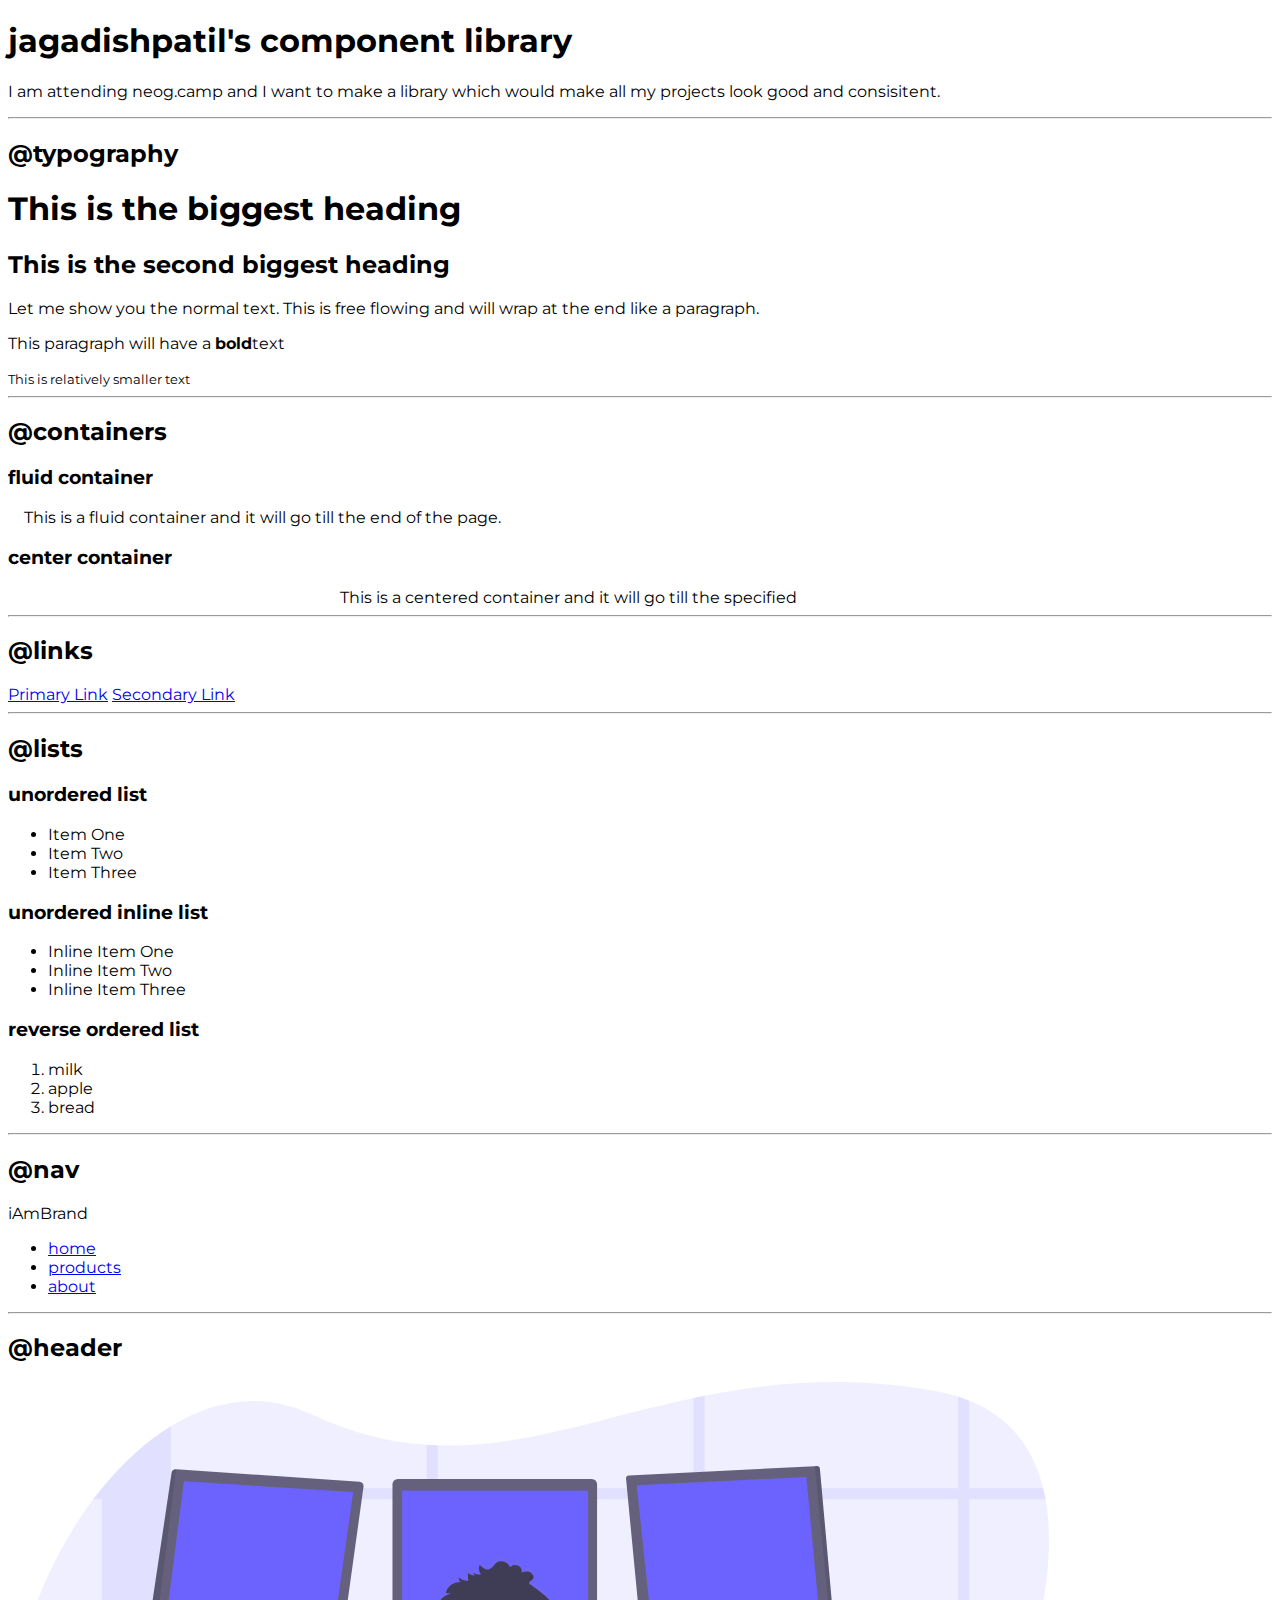
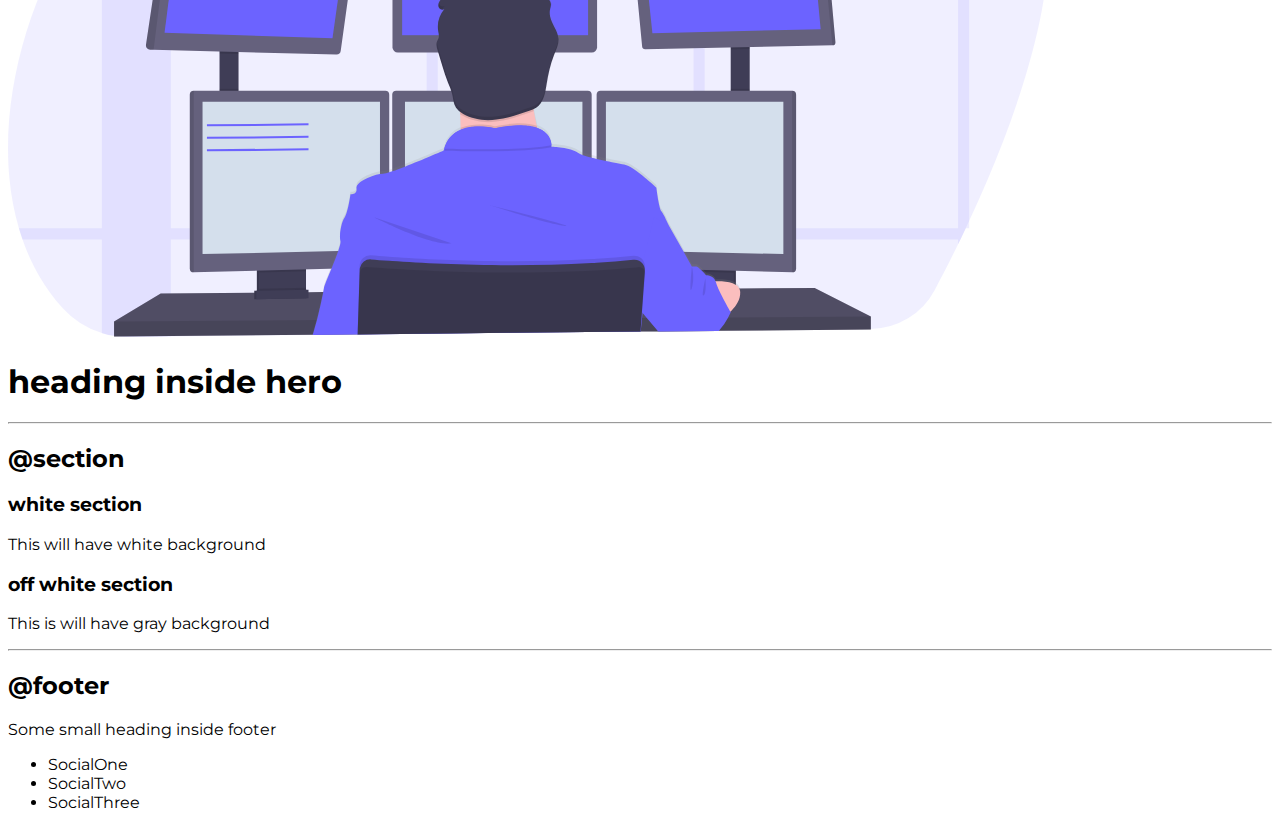
==== index.html @ 16d6ccb7 "container" ====
<!DOCTYPE html>
<html lang="en">

<head>
    <meta charset="UTF-8">
    <meta name="viewport" content="width=device-width, initial-scale=1.0">
    <title>Component Library</title>
    <link href="styles.css" rel="stylesheet">
</head>

<body>
    <h1>jagadishpatil's component library</h1>

    <p>I am attending neog.camp and I want to make a library which would make all my projects look good and consisitent.
    </p>
    <hr>

    <h2>@typography</h2>

    <h1>This is the biggest heading</h1>
    <h2>This is the second biggest heading</h2>
    <p>Let me show you the normal text. This is free flowing and will wrap at the end like a paragraph.</p>
    <p>This paragraph will have a <strong>bold</strong>text</p>
    <small>This is relatively smaller text</small>
    <hr>

    <h2>@containers</h2>

    <h3>fluid container</h3>
    <div class="container">This is a fluid container and it will go till the end of the page.</div>

    <h3>center container</h3>
    <div class="container container-center">This is a centered container and it will go till the specified</div>
    <hr>

    <h2>@links</h2>
    <a href="/">Primary Link</a>
    <a href="/">Secondary Link</a>
    <hr>

    <h2>@lists</h2>
    <h3>unordered list</h3>
    <ul>
        <li>Item One</li>
        <li>Item Two</li>
        <li>Item Three</li>
    </ul>

    <h3>unordered inline list</h3>
    <ul>
        <li>Inline Item One</li>
        <li>Inline Item Two</li>
        <li>Inline Item Three</li>
    </ul>

    <h3>reverse ordered list</h3>
    <ol>
        <li>milk</li>
        <li>apple</li>
        <li>bread</li>
    </ol>
    <hr>

    <h2>@nav</h2>
    <nav>
        <div>iAmBrand</div>
        <ul>
            <li>
                <a href="/">home</a>
            </li>
            <li>
                <a href="/">products</a>
            </li>
            <li>
                <a href="/">about</a>
            </li>
        </ul>
    </nav>
    <hr>

    <h2>@header</h2>
    <header>
        <img src="images/hero.svg" />
        <h1>heading inside hero</h1>
    </header>
    <hr>

    <h2>@section</h2>
    <section>
        <h3>white section</h3>
        <p>This will have white background</p>
    </section>

    <section>
        <h3>off white section</h3>
        <p>This is will have gray background</p>
    </section>
    <hr>    

    <h2>@footer</h2>
    <footer>
        <div>Some small heading inside footer</div>
        <ul>
            <li>SocialOne</li>
            <li>SocialTwo</li>
            <li>SocialThree</li>
        </ul>
    </footer>

</body>

</html>
---- styles.css ----
@import url('https://fonts.googleapis.com/css2?family=Montserrat&display=swap');

body {
    font-family: 'Montserrat', sans-serif;
}

/** container **/
.container {
    padding-left: 1rem;
    padding-right: 1rem;
    /** or padding: 0rem 1rem; **/
}

.container-center {
    max-width: 600px;
    margin: auto;
}
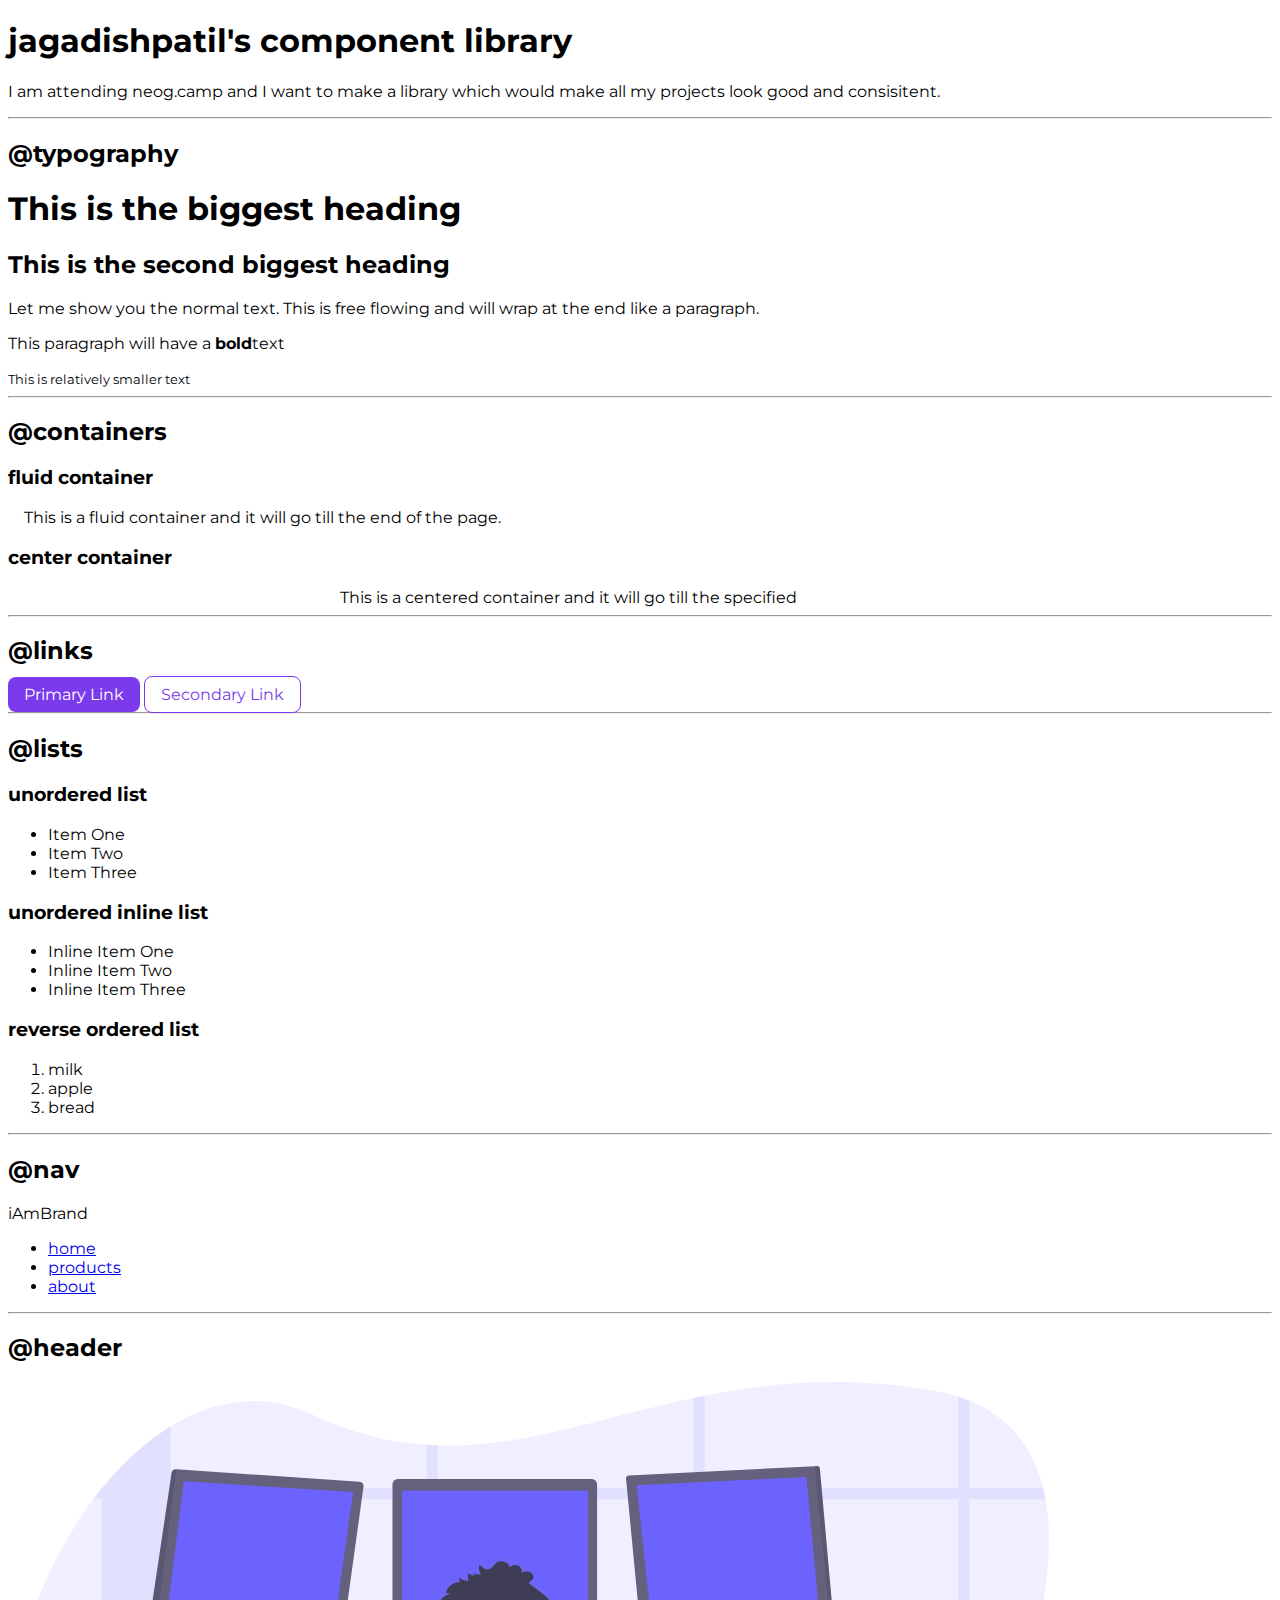
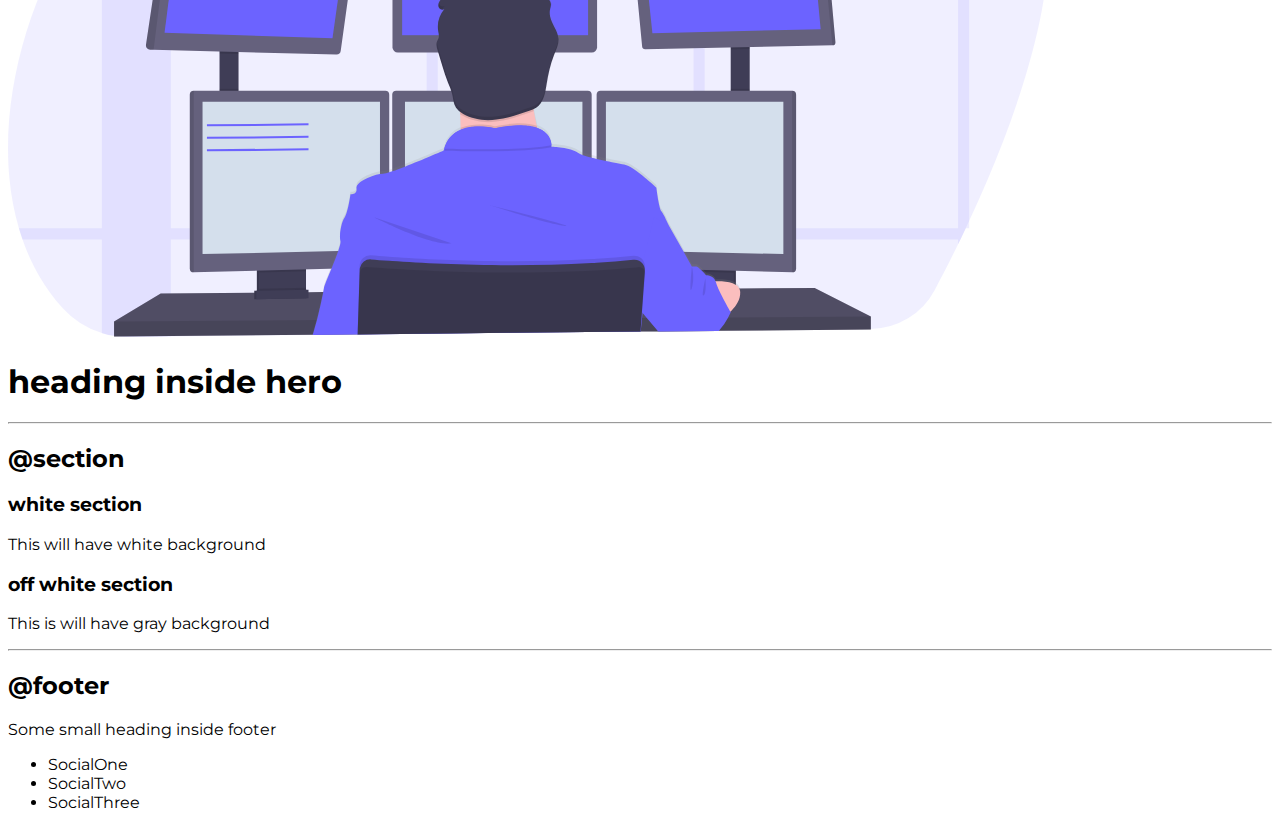
==== commit e9e20541: "links" ====
--- a/index.html
+++ b/index.html
@@ -34,8 +34,8 @@
     <hr>
 
     <h2>@links</h2>
-    <a href="/">Primary Link</a>
-    <a href="/">Secondary Link</a>
+    <a class="link link-primary" href="/">Primary Link</a>
+    <a class="link link-secondary" href="/">Secondary Link</a>
     <hr>
 
     <h2>@lists</h2>
--- a/styles.css
+++ b/styles.css
@@ -1,4 +1,8 @@
 @import url('https://fonts.googleapis.com/css2?family=Montserrat&display=swap');
+
+:root {
+    --primary-color: #7C3AED;
+}
 
 body {
     font-family: 'Montserrat', sans-serif;
@@ -16,3 +20,21 @@
     margin: auto;
 }
 
+/** links **/
+.link {
+    text-decoration: none;
+    padding: 0.5rem 1rem;
+}
+
+.link-primary {
+    background-color: var(--primary-color);
+    border-radius: 0.5rem;
+    color: white;
+}
+
+.link-secondary {
+    color: var(--primary-color);
+    border-radius: 0.5rem;
+    border: 1px solid var(--primary-color);
+}
+
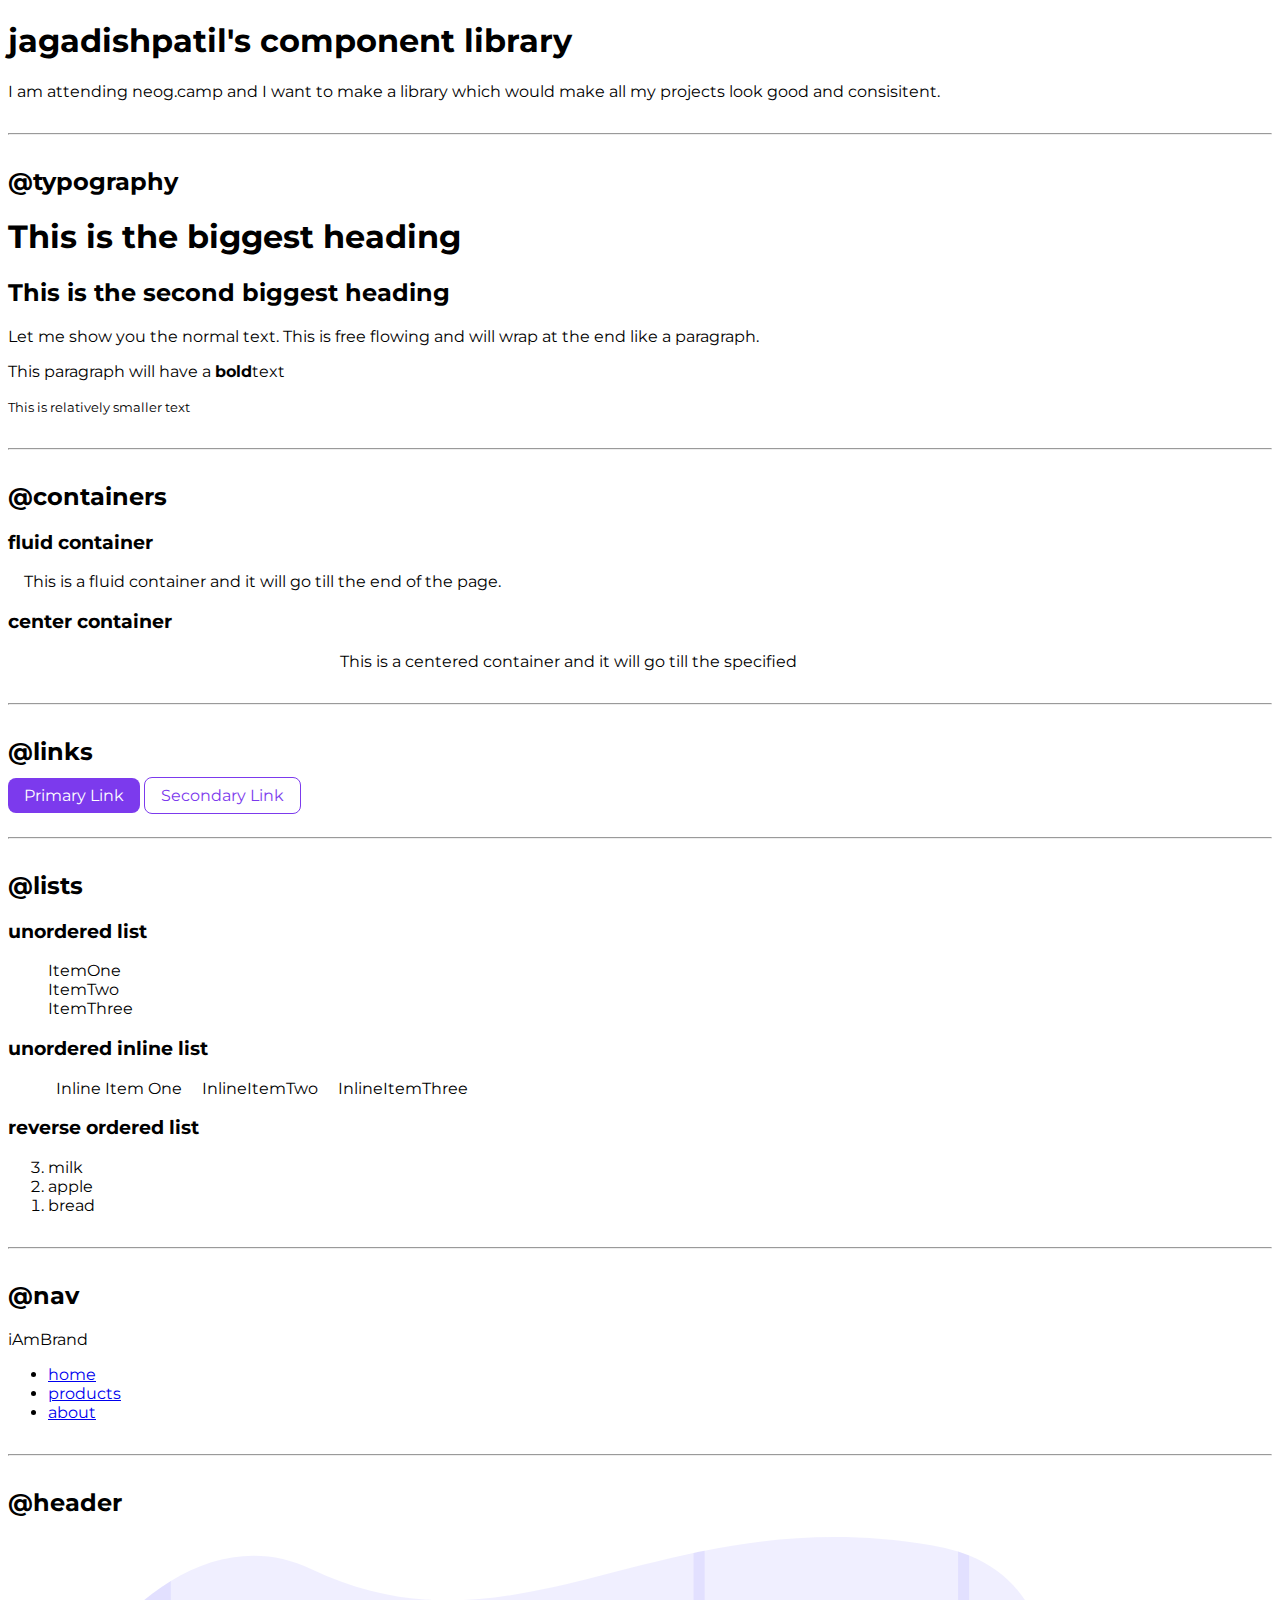
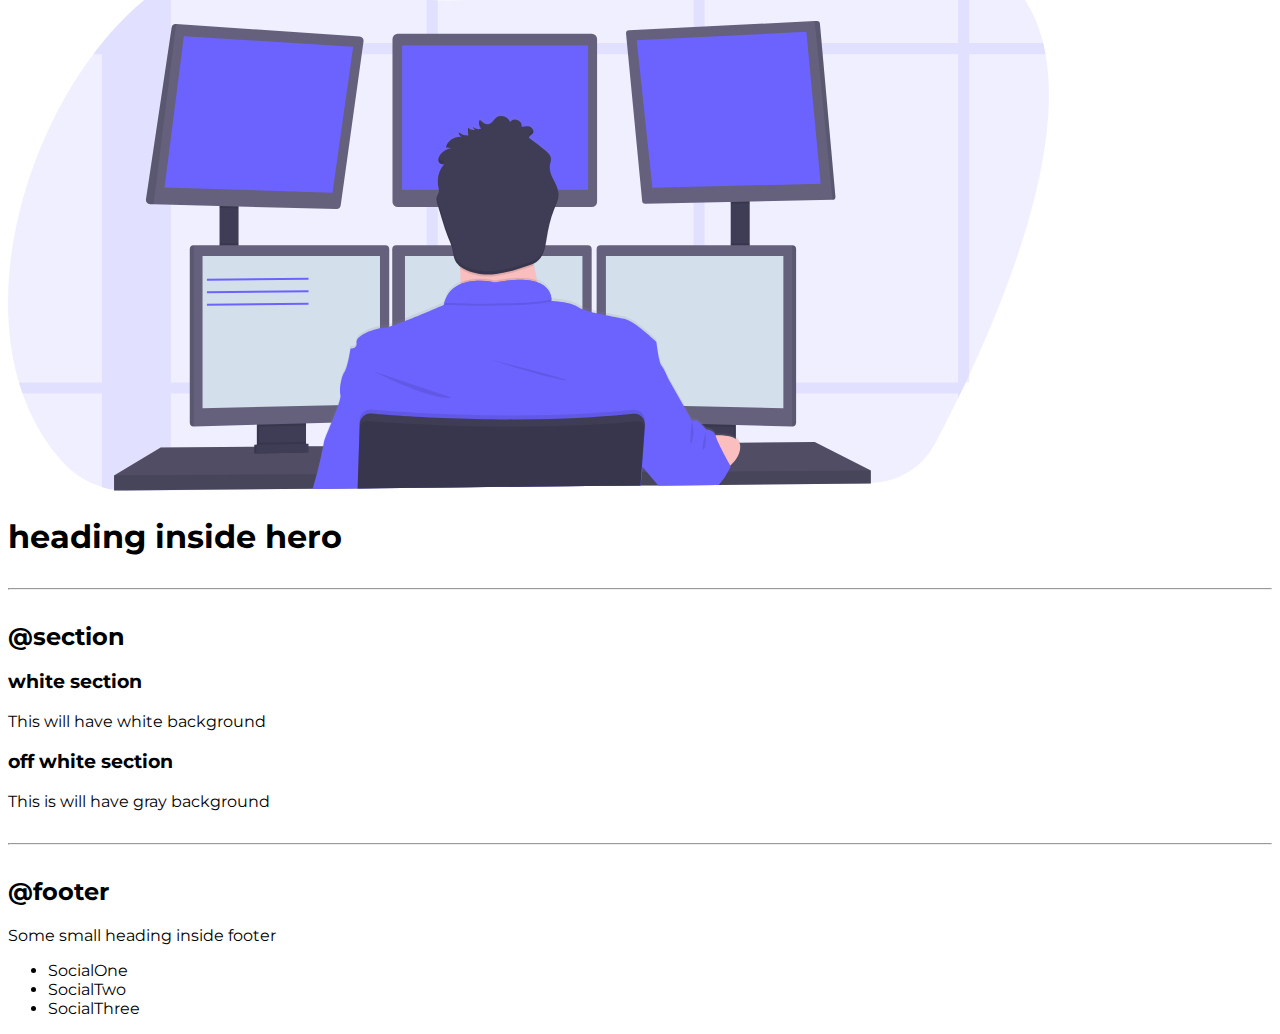
==== commit 2eee30e5: "list" ====
--- a/index.html
+++ b/index.html
@@ -40,21 +40,21 @@
 
     <h2>@lists</h2>
     <h3>unordered list</h3>
-    <ul>
-        <li>Item One</li>
-        <li>Item Two</li>
-        <li>Item Three</li>
+    <ul class="list-non-bullet">
+        <li>ItemOne</li>
+        <li>ItemTwo</li>
+        <li>ItemThree</li>
     </ul>
 
     <h3>unordered inline list</h3>
     <ul>
-        <li>Inline Item One</li>
-        <li>Inline Item Two</li>
-        <li>Inline Item Three</li>
+        <li class="list-item-inline">Inline Item One</li>
+        <li class="list-item-inline">InlineItemTwo</li>
+        <li class="list-item-inline">InlineItemThree</li>
     </ul>
 
     <h3>reverse ordered list</h3>
-    <ol>
+    <ol reversed>
         <li>milk</li>
         <li>apple</li>
         <li>bread</li>
--- a/styles.css
+++ b/styles.css
@@ -6,6 +6,9 @@
 
 body {
     font-family: 'Montserrat', sans-serif;
+}
+hr {
+    margin: 2rem 0rem;
 }
 
 /** container **/
@@ -38,3 +41,13 @@
     border: 1px solid var(--primary-color);
 }
 
+/** lists **/
+.list-non-bullet {
+    list-style: none;
+}
+
+.list-item-inline {
+    display: inline;
+    padding: 0rem 0.5rem;
+}
+
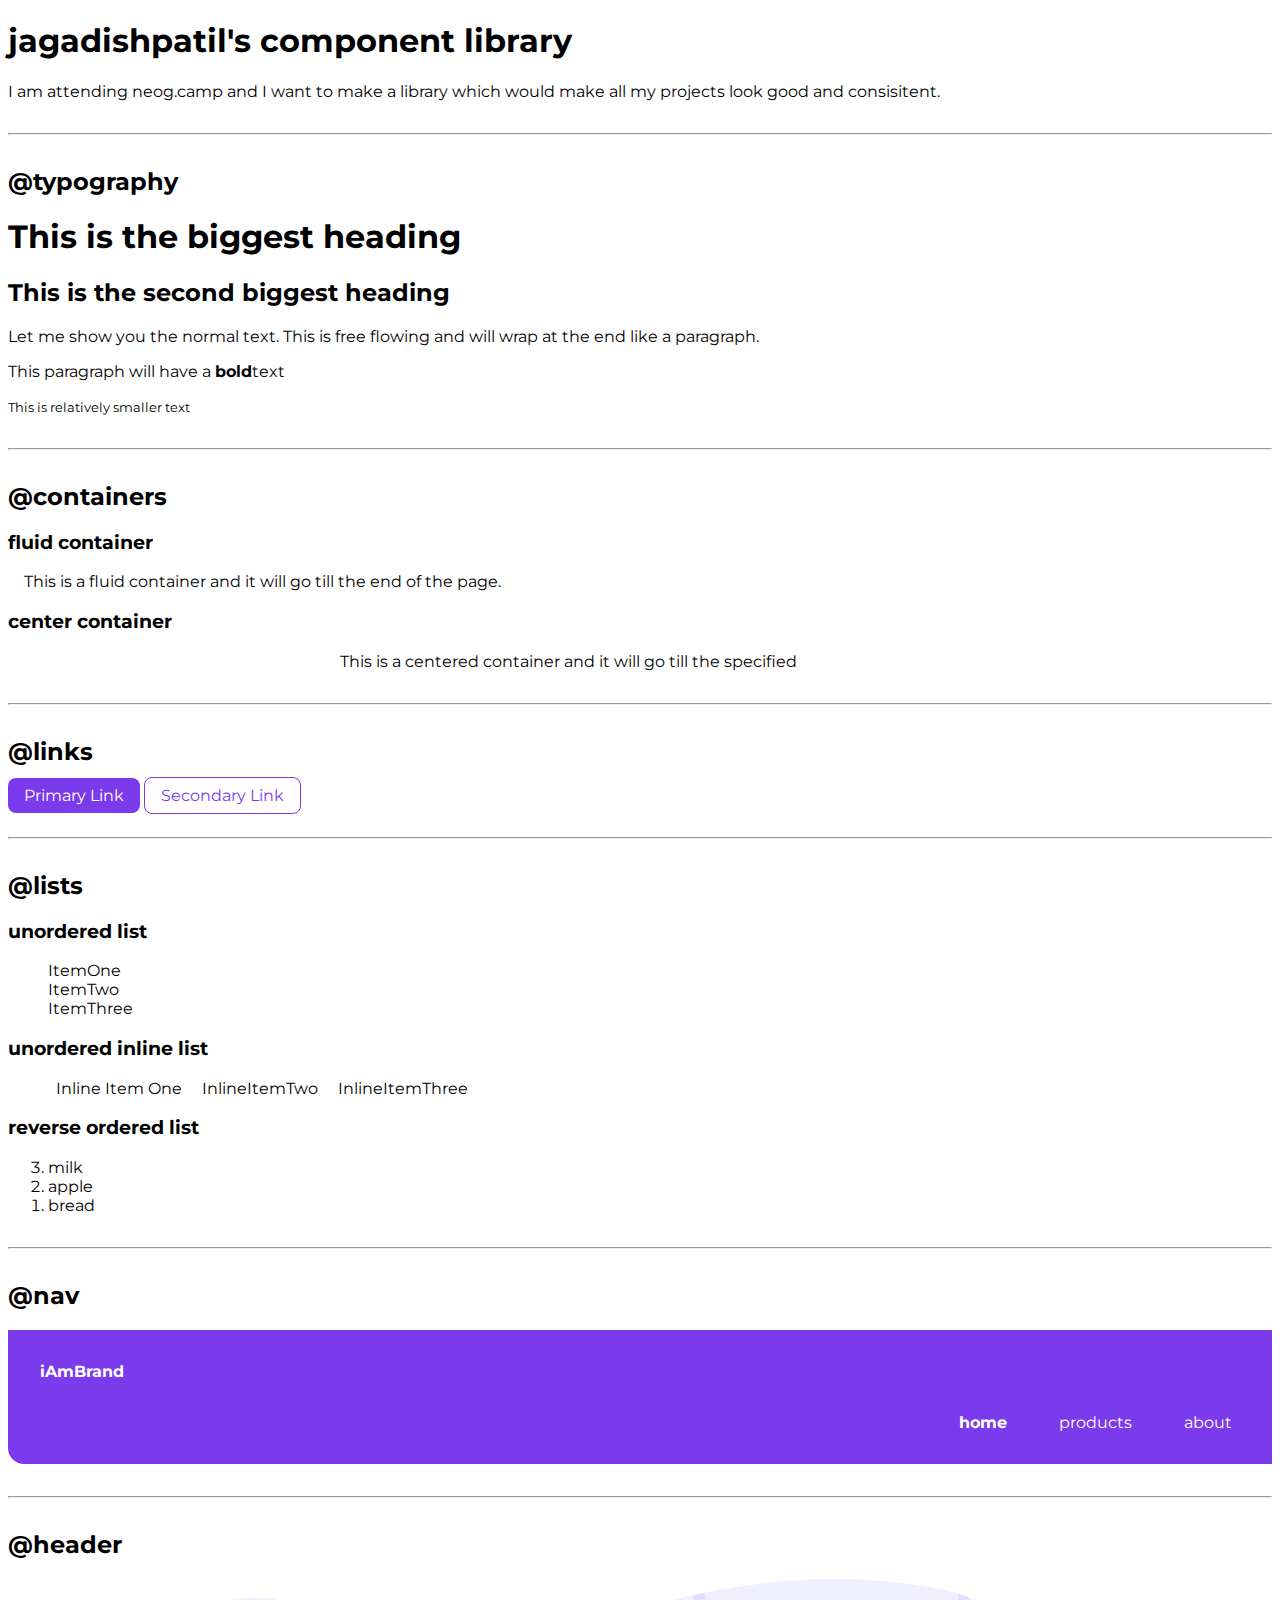
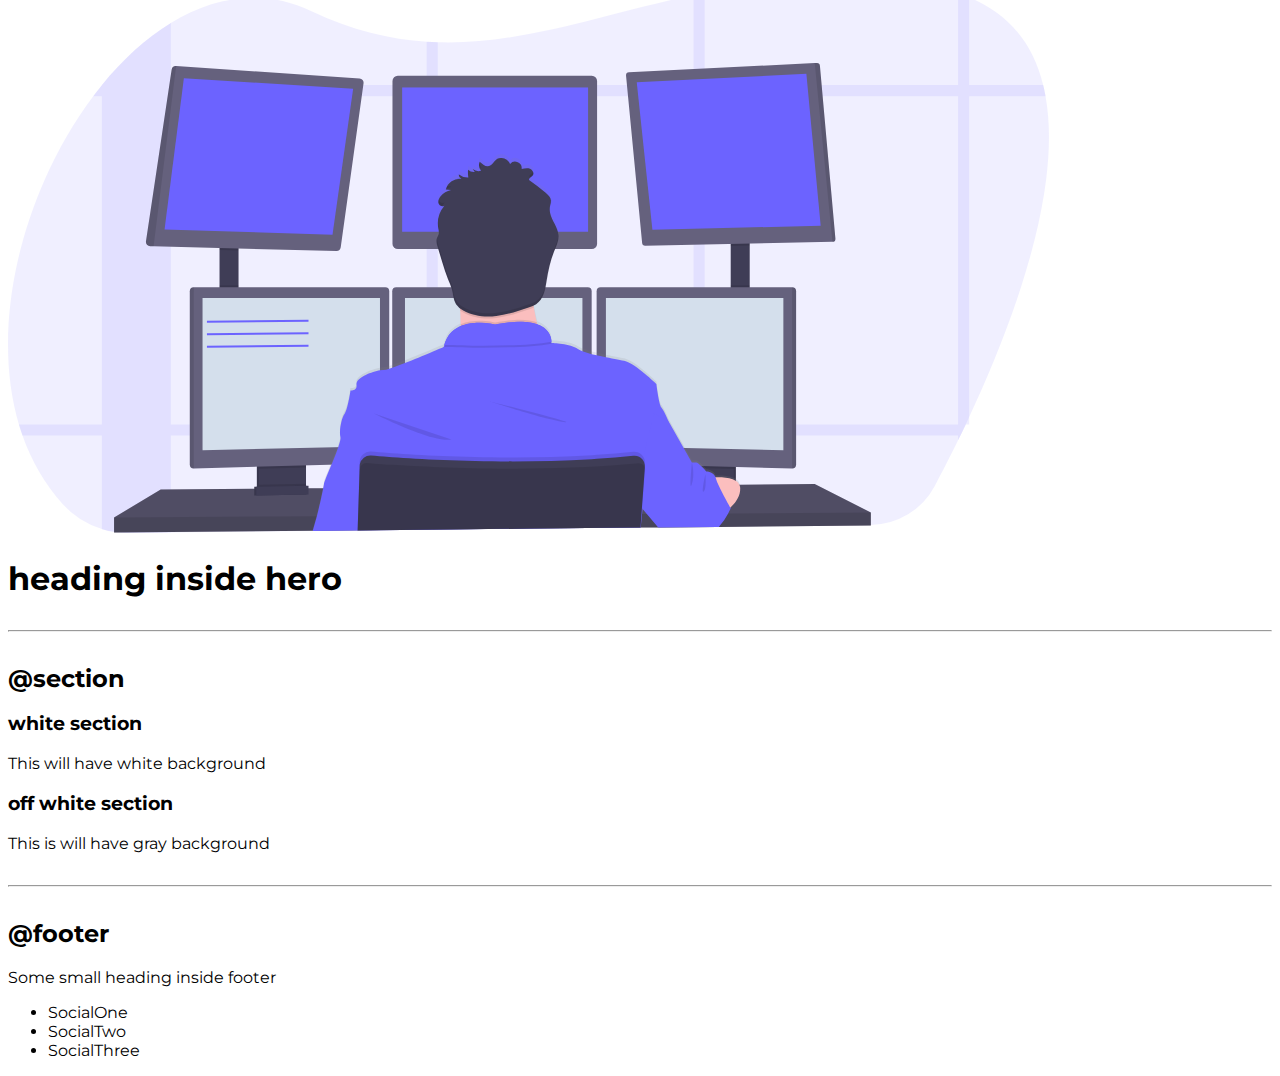
==== commit 7c2739d4: "navigation" ====
--- a/index.html
+++ b/index.html
@@ -62,17 +62,17 @@
     <hr>
 
     <h2>@nav</h2>
-    <nav>
-        <div>iAmBrand</div>
-        <ul>
-            <li>
-                <a href="/">home</a>
+    <nav class="navigation container">
+        <div class="navigation nav-brand">iAmBrand</div>
+        <ul class="list-non-bullet nav-pills">
+            <li class="list-item-inline">
+                <a class="link link-active" href="/">home</a>
             </li>
-            <li>
-                <a href="/">products</a>
+            <li class="list-item-inline">
+                <a class="link" href="/">products</a>
             </li>
-            <li>
-                <a href="/">about</a>
+            <li class="list-item-inline">
+                <a class="link" href="/">about</a>
             </li>
         </ul>
     </nav>
--- a/styles.css
+++ b/styles.css
@@ -51,3 +51,27 @@
     padding: 0rem 0.5rem;
 }
 
+/** navigation **/
+.navigation {
+    background-color: var(--primary-color);
+    color: white;
+    padding: 1rem;
+    border-bottom-left-radius: 1rem;
+}
+
+.navigation .link {
+    color: white;
+}
+
+.navigation .nav-pills{
+    text-align: right;
+}
+
+.navigation .nav-brand {
+    font-weight: bold;
+}
+
+.navigation .link-active {
+    font-weight: bold;
+}
+
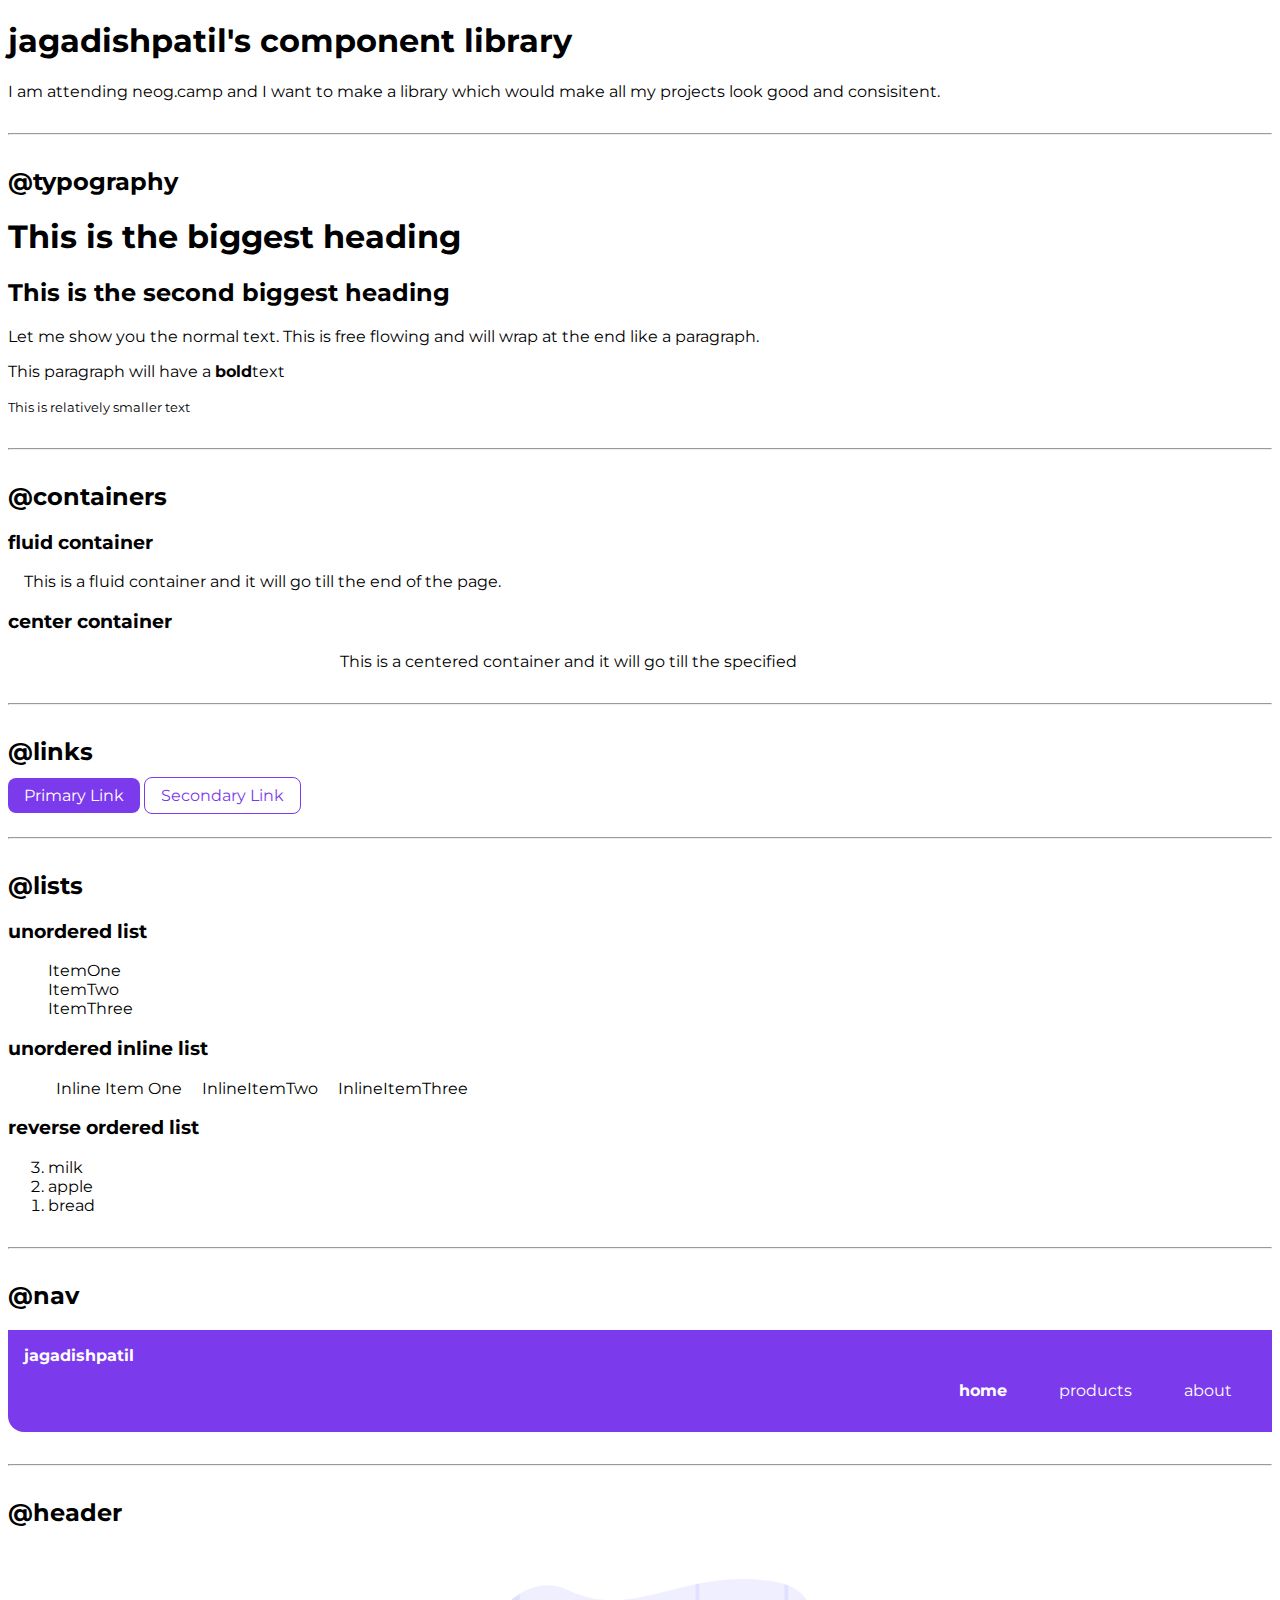
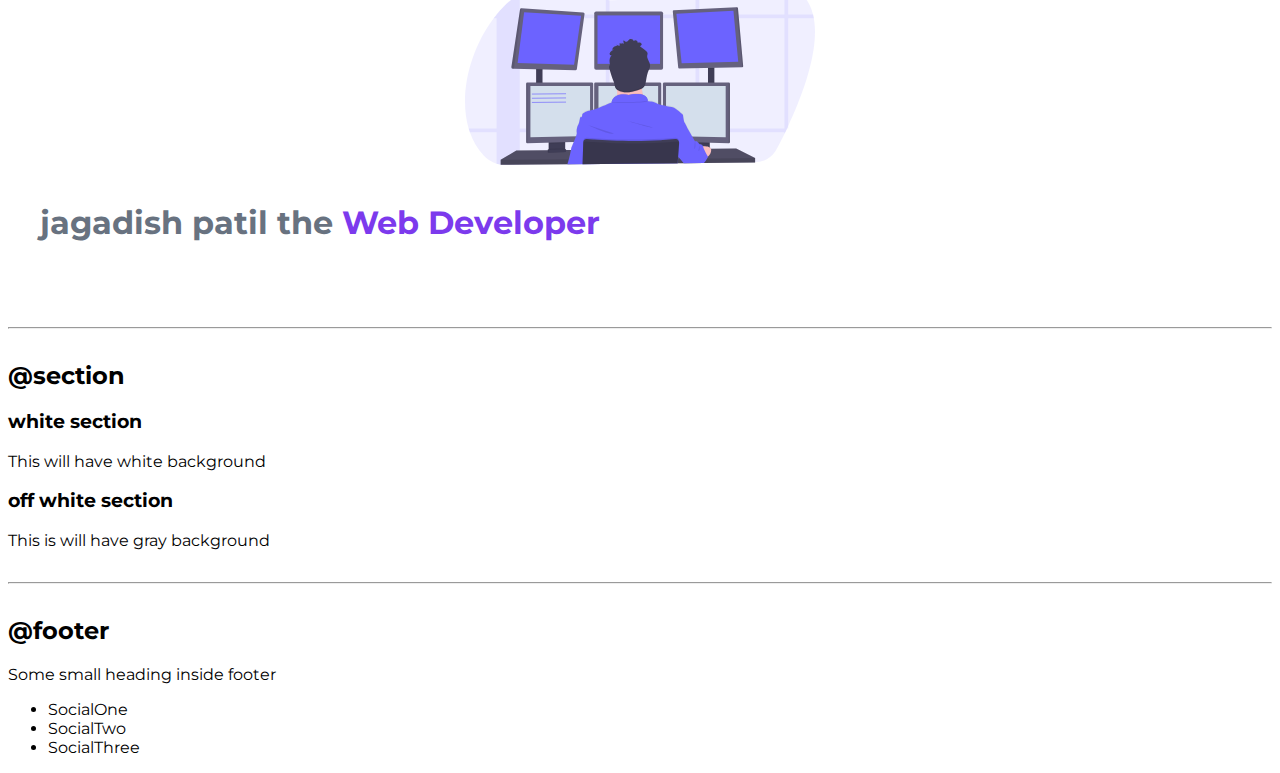
==== commit f725ef2b: "header" ====
--- a/index.html
+++ b/index.html
@@ -63,7 +63,7 @@
 
     <h2>@nav</h2>
     <nav class="navigation container">
-        <div class="navigation nav-brand">iAmBrand</div>
+        <div class="nav-brand">jagadishpatil</div>
         <ul class="list-non-bullet nav-pills">
             <li class="list-item-inline">
                 <a class="link link-active" href="/">home</a>
@@ -79,9 +79,9 @@
     <hr>
 
     <h2>@header</h2>
-    <header>
-        <img src="images/hero.svg" />
-        <h1>heading inside hero</h1>
+    <header class="hero">
+        <img class="hero-img" src="images/hero.svg" />
+        <h1 class="hero-heading">jagadish patil the <span class="heading-inverted">Web Developer</span></h1>
     </header>
     <hr>
 
--- a/styles.css
+++ b/styles.css
@@ -2,6 +2,7 @@
 
 :root {
     --primary-color: #7C3AED;
+    --dark-gray: #687280;
 }
 
 body {
@@ -59,19 +60,39 @@
     border-bottom-left-radius: 1rem;
 }
 
-.navigation .link {
-    color: white;
+.navigation .nav-brand {
+    font-weight: bold;
 }
 
 .navigation .nav-pills{
     text-align: right;
 }
 
-.navigation .nav-brand {
-    font-weight: bold;
+.navigation .link {
+    color: white;
 }
 
 .navigation .link-active {
     font-weight: bold;
 }
 
+/** header **/
+.hero {
+    padding: 2rem;
+}
+
+.hero .hero-img {
+    max-width: 350px;
+    display: block;
+    margin: auto;
+}
+
+.hero .hero-heading {
+    padding-top: 1rem;
+    color: var(--dark-gray);
+}
+
+.hero .hero-heading .heading-inverted {
+    color: var(--primary-color);
+}
+
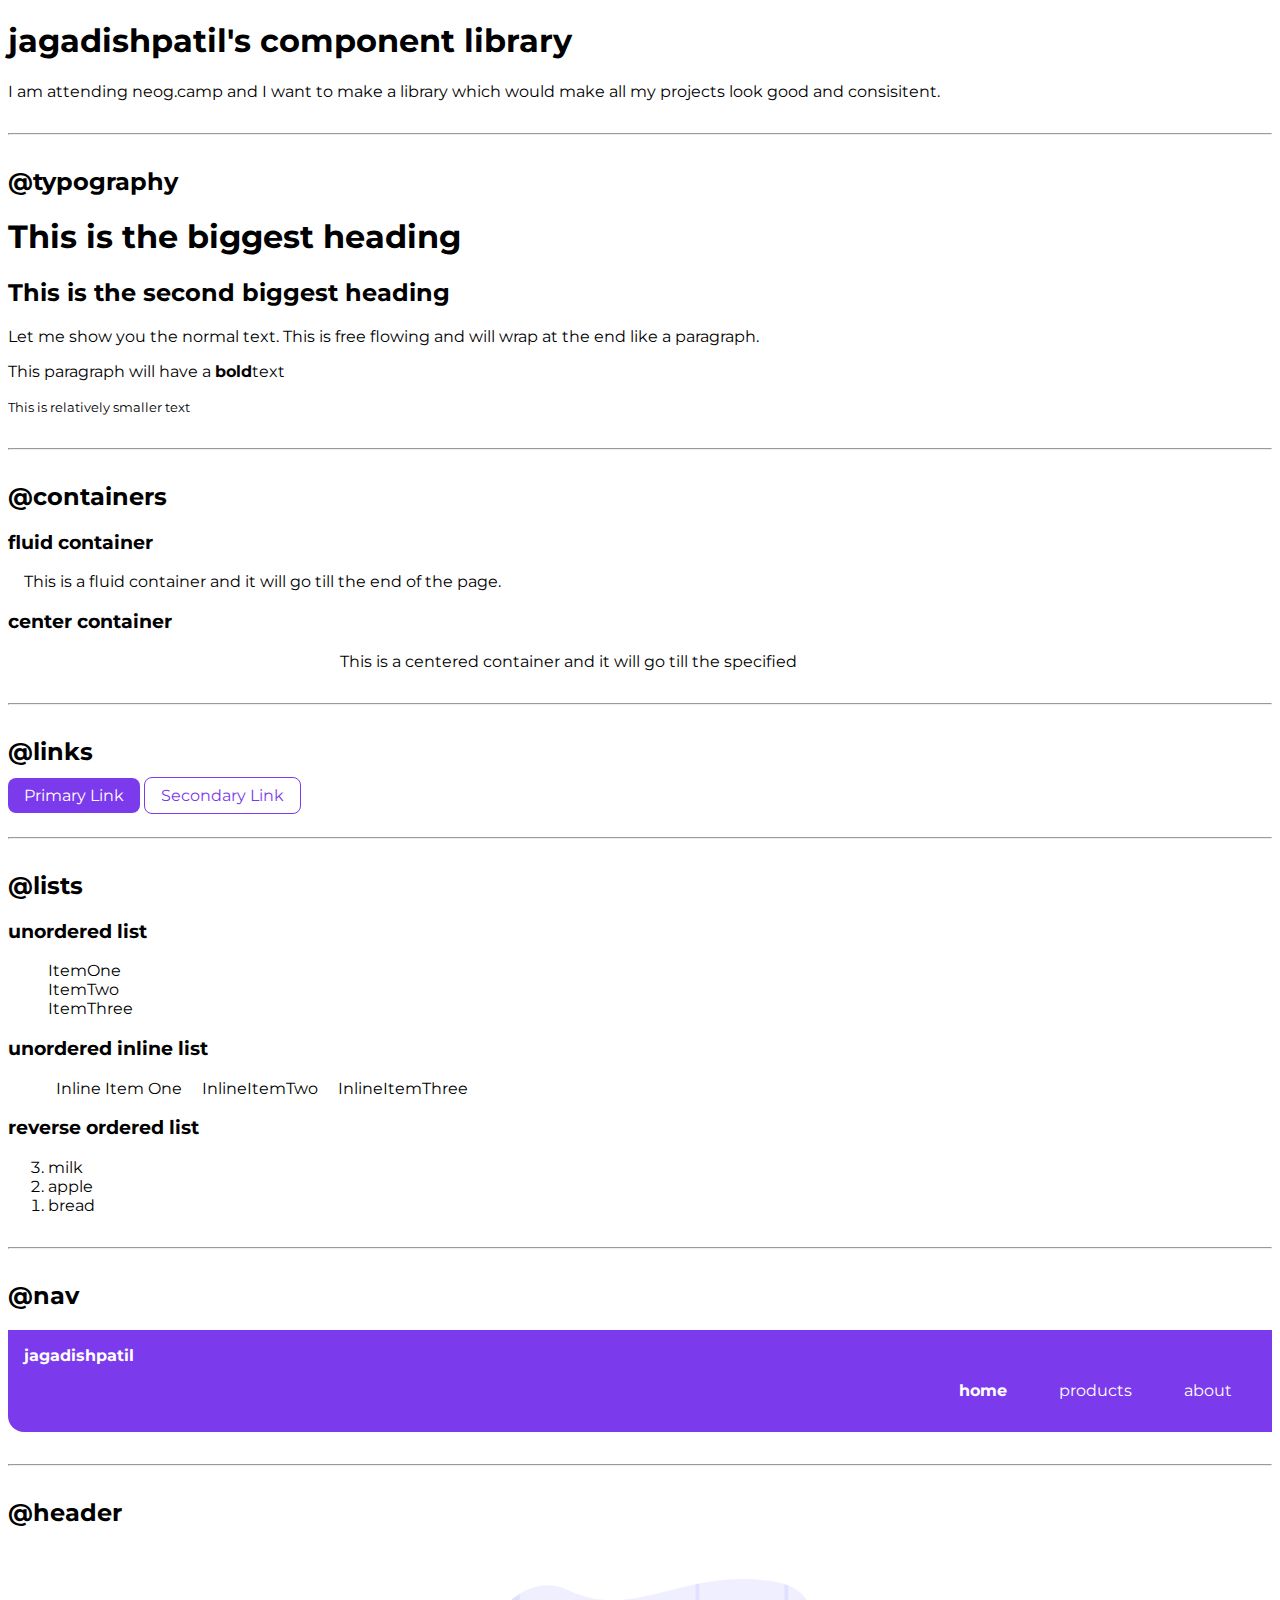
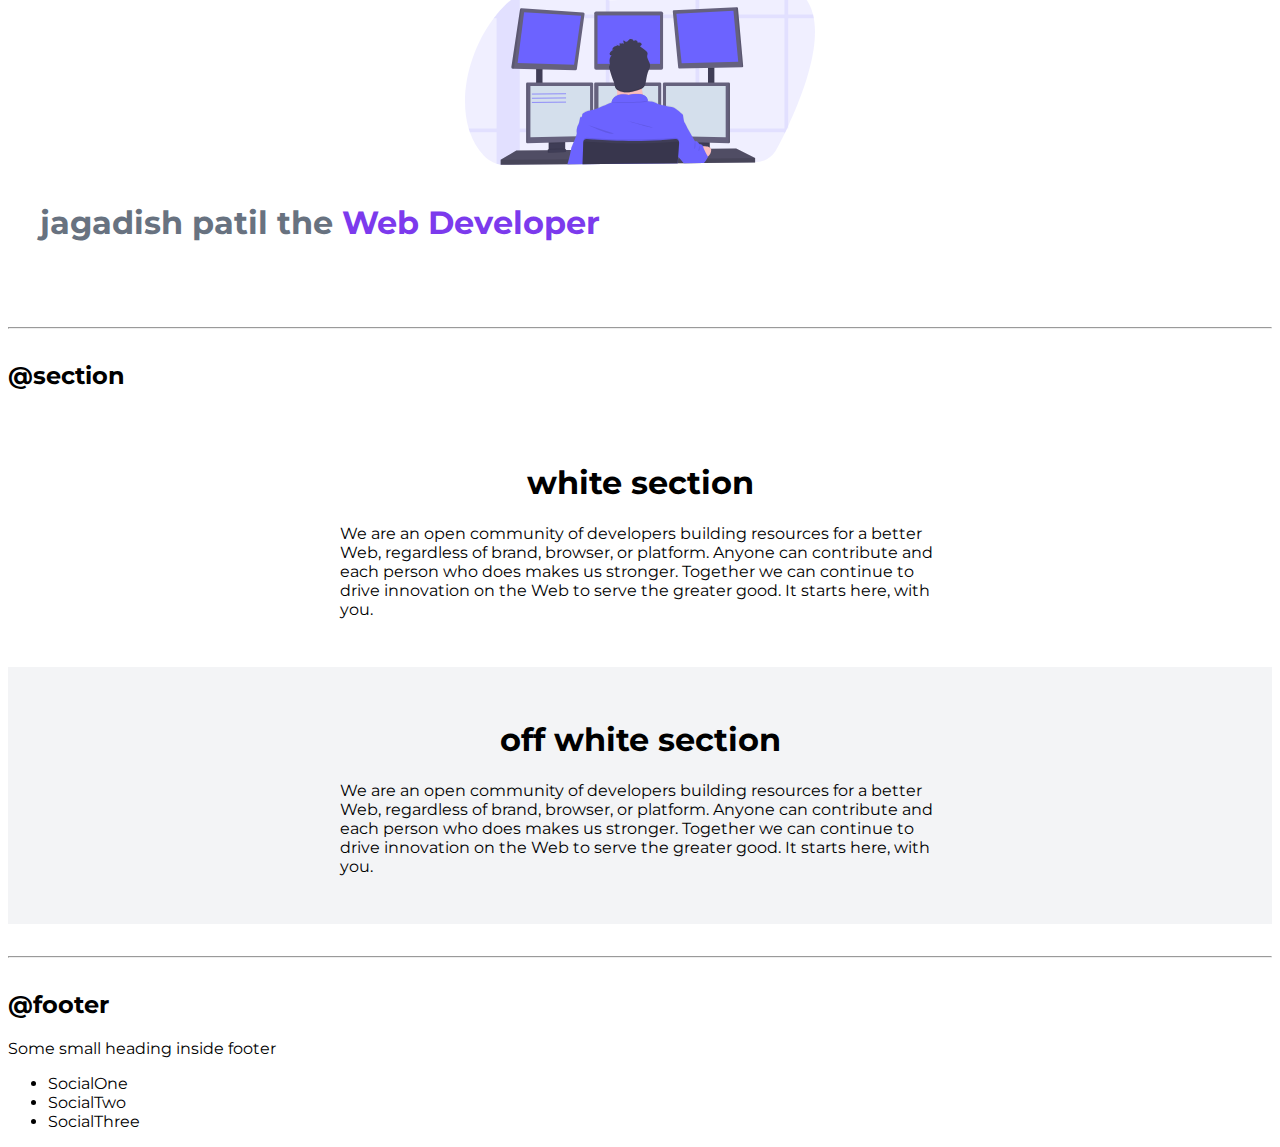
==== commit 585a81f1: "section" ====
--- a/index.html
+++ b/index.html
@@ -86,14 +86,22 @@
     <hr>
 
     <h2>@section</h2>
-    <section>
-        <h3>white section</h3>
-        <p>This will have white background</p>
+    <section class="section">
+        <div class="container container-center">
+        <h1>white section</h1>
+        <p>We are an open community of developers building resources for a better Web, regardless of brand, browser,
+            or platform. Anyone can contribute and each person who does makes us stronger. Together we can continue
+            to drive innovation on the Web to serve the greater good. It starts here, with you.</p>
+        </div>
     </section>
 
-    <section>
-        <h3>off white section</h3>
-        <p>This is will have gray background</p>
+    <section class="section ow">
+        <div class="container container-center">
+        <h1>off white section</h1>
+        <p>We are an open community of developers building resources for a better Web, regardless of brand, browser,
+            or platform. Anyone can contribute and each person who does makes us stronger. Together we can continue
+            to drive innovation on the Web to serve the greater good. It starts here, with you.</p>
+        </div>
     </section>
     <hr>    
 
--- a/styles.css
+++ b/styles.css
@@ -3,6 +3,7 @@
 :root {
     --primary-color: #7C3AED;
     --dark-gray: #687280;
+    --off-white: #F3F4F6;
 }
 
 body {
@@ -96,3 +97,15 @@
     color: var(--primary-color);
 }
 
+/** sections **/
+.section {
+    padding: 2rem;
+}
+.section h1{
+    text-align:center;
+}
+
+.ow {
+    background-color: var(--off-white);
+}
+
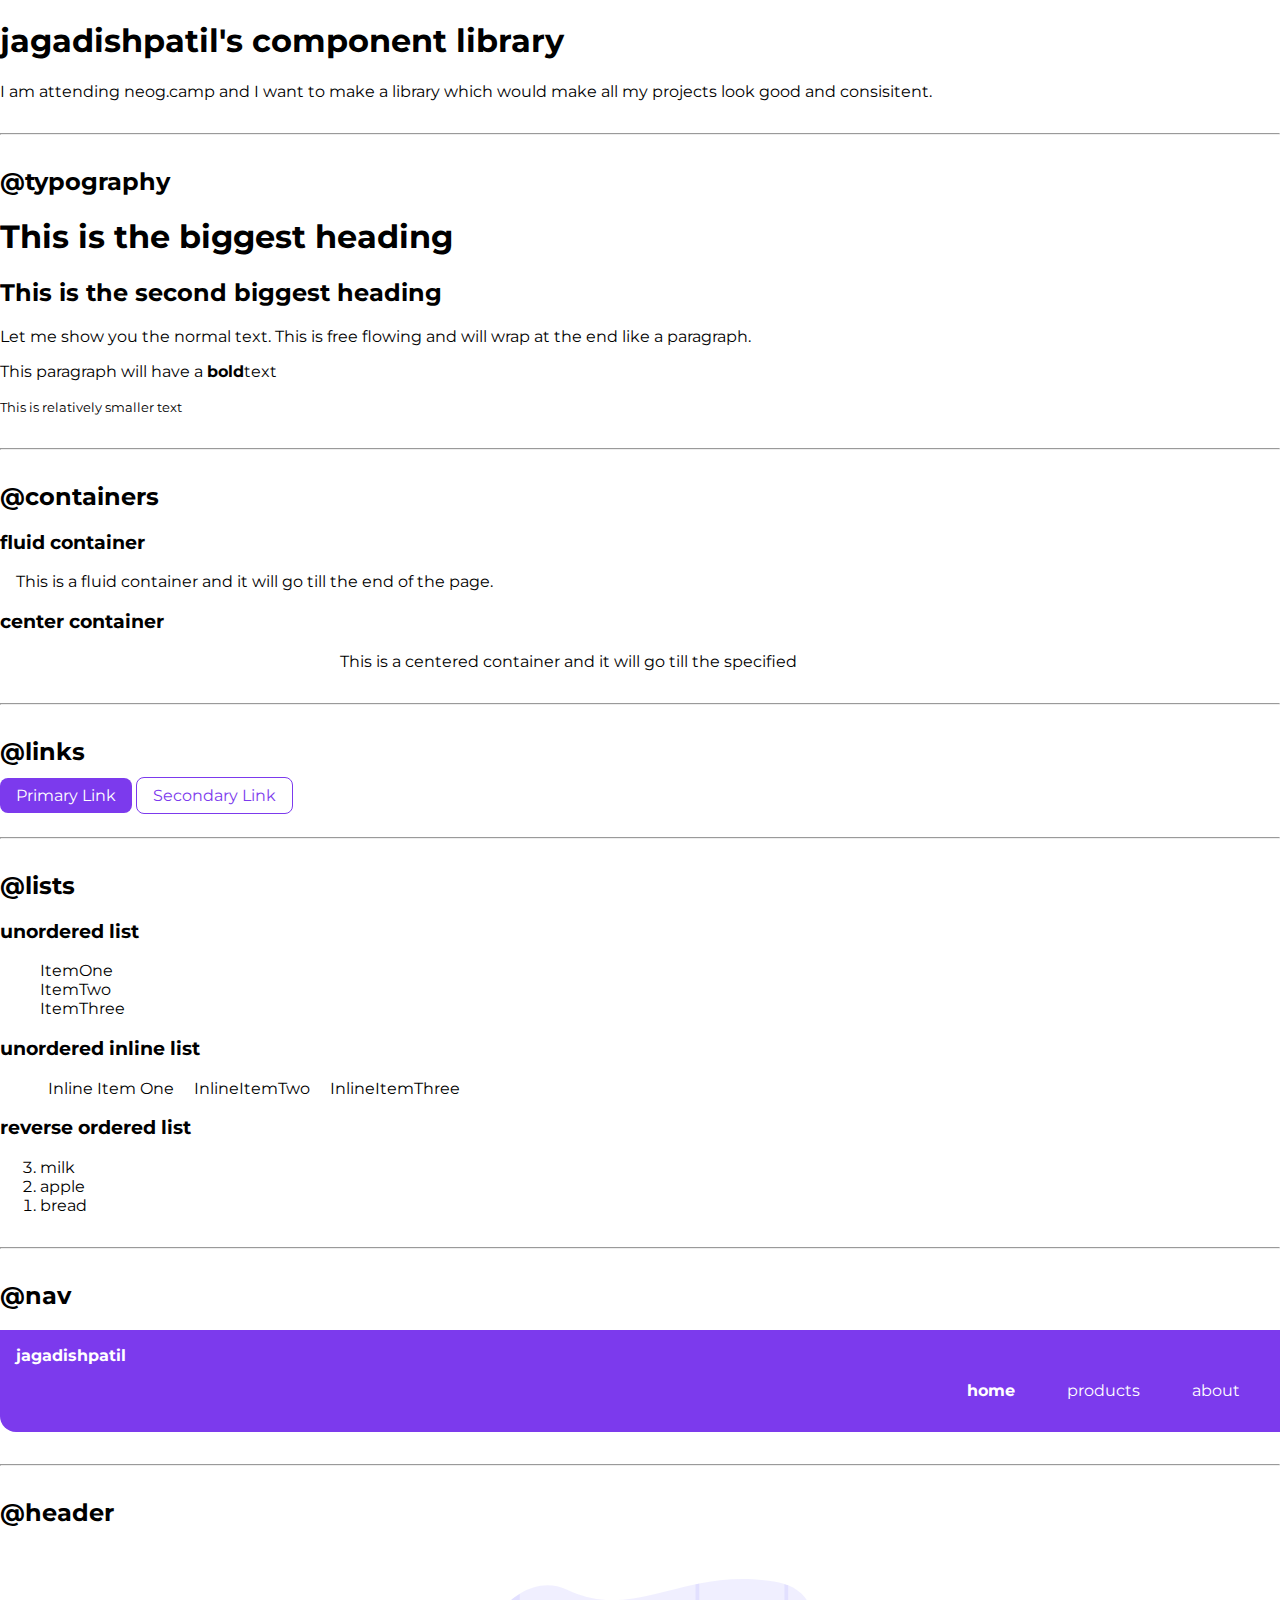
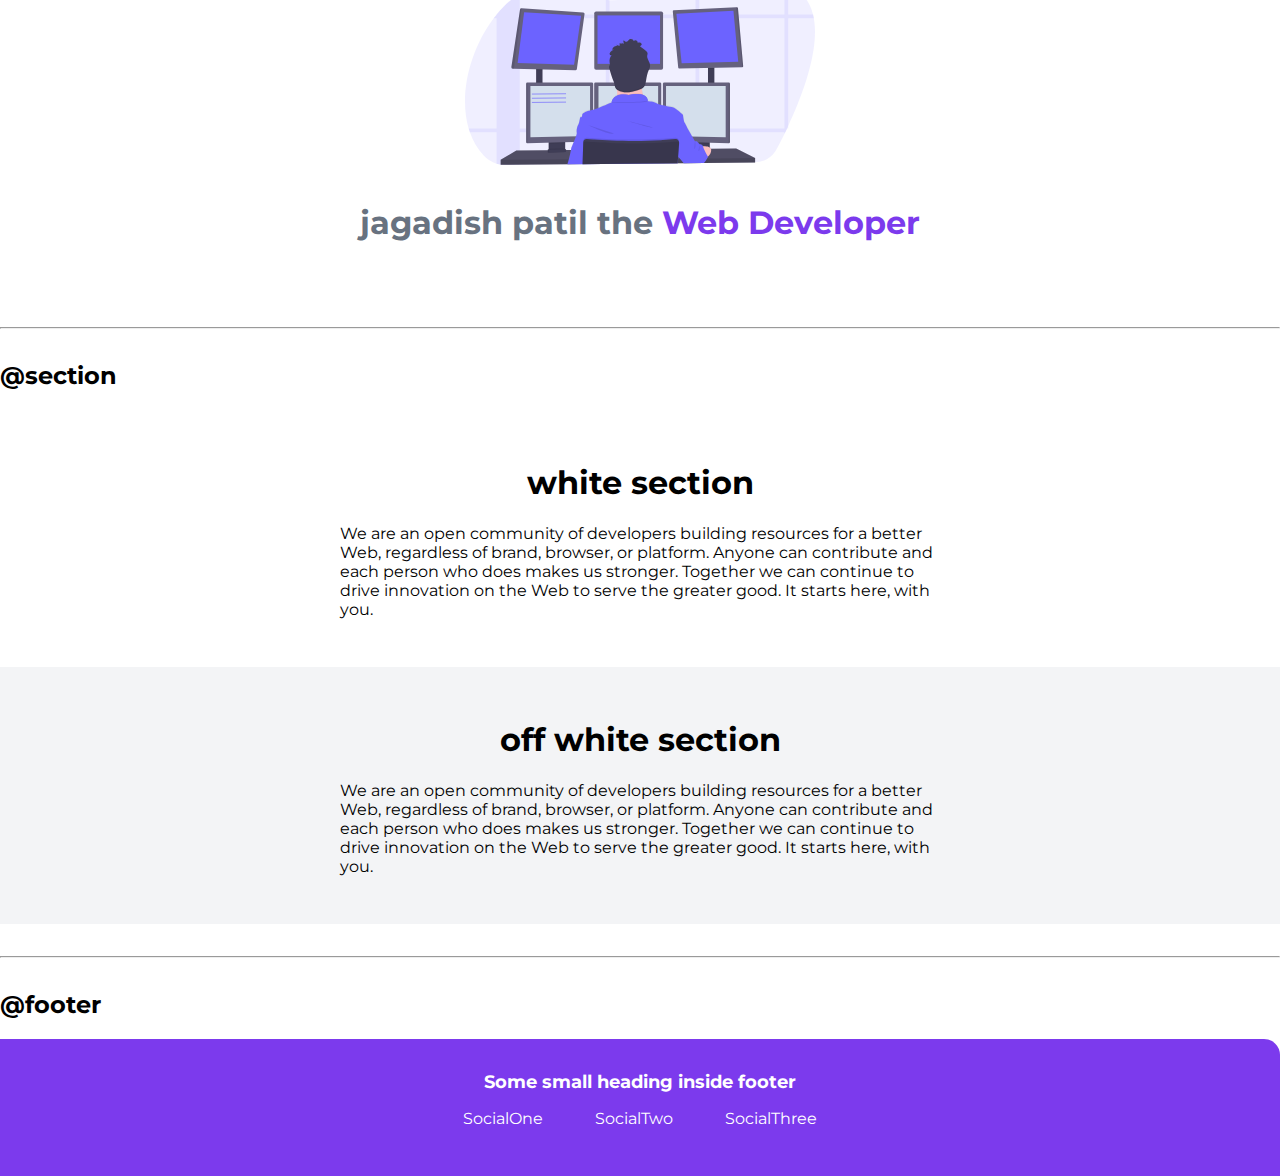
==== commit b70bb9c3: "footer" ====
--- a/index.html
+++ b/index.html
@@ -4,7 +4,7 @@
 <head>
     <meta charset="UTF-8">
     <meta name="viewport" content="width=device-width, initial-scale=1.0">
-    <title>Component Library</title>
+    <title>Jagadish Patil Component Library</title>
     <link href="styles.css" rel="stylesheet">
 </head>
 
@@ -106,12 +106,12 @@
     <hr>    
 
     <h2>@footer</h2>
-    <footer>
-        <div>Some small heading inside footer</div>
-        <ul>
-            <li>SocialOne</li>
-            <li>SocialTwo</li>
-            <li>SocialThree</li>
+    <footer class="footer container">
+        <div class="footer-header">Some small heading inside footer</div>
+        <ul class="social-links list-non-bullet">
+            <li class="list-item-inline"><a class="link" href="/">SocialOne</a></li>
+            <li class="list-item-inline"><a class="link" href="/">SocialTwo</a></li>
+            <li class="list-item-inline"><a class="link" href="/">SocialThree</a></li>
         </ul>
     </footer>
 
--- a/styles.css
+++ b/styles.css
@@ -8,6 +8,7 @@
 
 body {
     font-family: 'Montserrat', sans-serif;
+    margin: 0px;
 }
 hr {
     margin: 2rem 0rem;
@@ -91,6 +92,7 @@
 .hero .hero-heading {
     padding-top: 1rem;
     color: var(--dark-gray);
+    text-align: center;
 }
 
 .hero .hero-heading .heading-inverted {
@@ -109,3 +111,25 @@
     background-color: var(--off-white);
 }
 
+/** footers **/
+.footer {
+    background-color: var(--primary-color);
+    padding: 2rem 1rem;
+    text-align: center;
+    color: white;
+    border-top-right-radius: 1rem;
+}
+
+.footer .footer-header {
+    font-weight: bold;
+    font-size: large;
+}
+
+.footer .link {
+    color: white;
+}
+
+.footer ul {
+    padding-inline-start: 0px;
+}
+
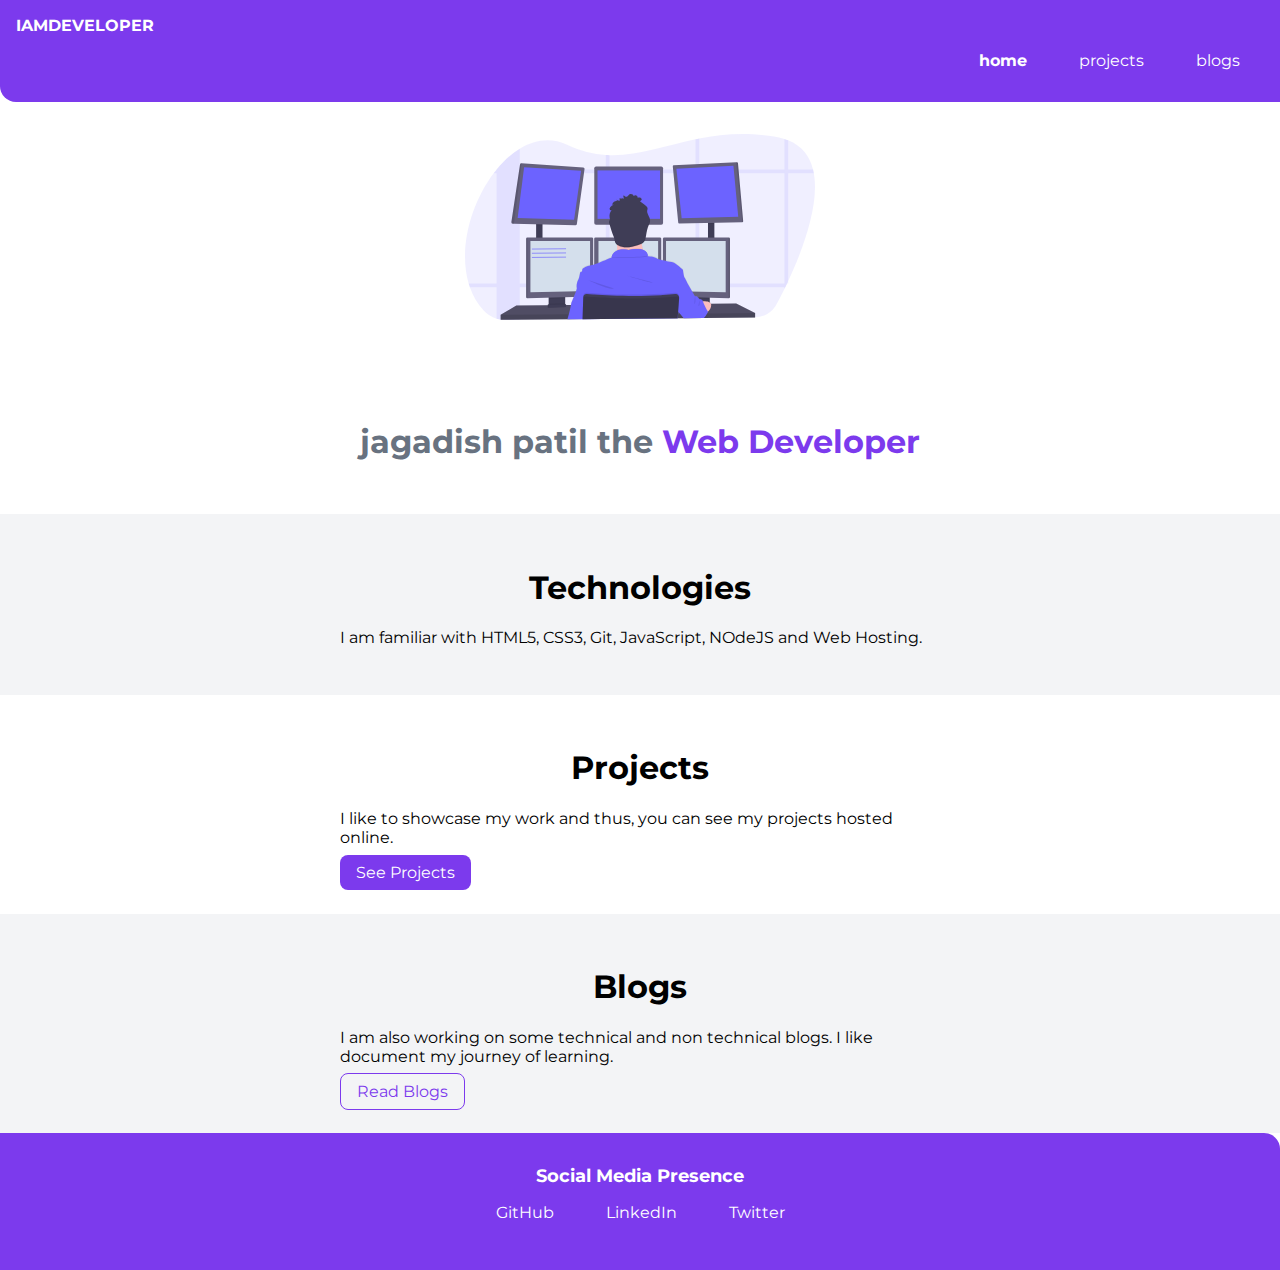
==== commit 2e6cca00: "some changes with simple portfolio" ====
--- a/index.html
+++ b/index.html
@@ -1,120 +1,62 @@
 <!DOCTYPE html>
 <html lang="en">
-
 <head>
     <meta charset="UTF-8">
     <meta name="viewport" content="width=device-width, initial-scale=1.0">
-    <title>Jagadish Patil Component Library</title>
+    <title>home | jagadishpatil</title>
     <link href="styles.css" rel="stylesheet">
 </head>
-
 <body>
-    <h1>jagadishpatil's component library</h1>
-
-    <p>I am attending neog.camp and I want to make a library which would make all my projects look good and consisitent.
-    </p>
-    <hr>
-
-    <h2>@typography</h2>
-
-    <h1>This is the biggest heading</h1>
-    <h2>This is the second biggest heading</h2>
-    <p>Let me show you the normal text. This is free flowing and will wrap at the end like a paragraph.</p>
-    <p>This paragraph will have a <strong>bold</strong>text</p>
-    <small>This is relatively smaller text</small>
-    <hr>
-
-    <h2>@containers</h2>
-
-    <h3>fluid container</h3>
-    <div class="container">This is a fluid container and it will go till the end of the page.</div>
-
-    <h3>center container</h3>
-    <div class="container container-center">This is a centered container and it will go till the specified</div>
-    <hr>
-
-    <h2>@links</h2>
-    <a class="link link-primary" href="/">Primary Link</a>
-    <a class="link link-secondary" href="/">Secondary Link</a>
-    <hr>
-
-    <h2>@lists</h2>
-    <h3>unordered list</h3>
-    <ul class="list-non-bullet">
-        <li>ItemOne</li>
-        <li>ItemTwo</li>
-        <li>ItemThree</li>
-    </ul>
-
-    <h3>unordered inline list</h3>
-    <ul>
-        <li class="list-item-inline">Inline Item One</li>
-        <li class="list-item-inline">InlineItemTwo</li>
-        <li class="list-item-inline">InlineItemThree</li>
-    </ul>
-
-    <h3>reverse ordered list</h3>
-    <ol reversed>
-        <li>milk</li>
-        <li>apple</li>
-        <li>bread</li>
-    </ol>
-    <hr>
-
-    <h2>@nav</h2>
     <nav class="navigation container">
-        <div class="nav-brand">jagadishpatil</div>
+        <div class="nav-brand">IAMDEVELOPER</div>
         <ul class="list-non-bullet nav-pills">
             <li class="list-item-inline">
                 <a class="link link-active" href="/">home</a>
             </li>
             <li class="list-item-inline">
-                <a class="link" href="/">products</a>
+                <a class="link" href="projects.html">projects</a>
             </li>
             <li class="list-item-inline">
-                <a class="link" href="/">about</a>
+                <a class="link" href="blogs.html">blogs</a>
             </li>
         </ul>
     </nav>
-    <hr>
 
-    <h2>@header</h2>
     <header class="hero">
         <img class="hero-img" src="images/hero.svg" />
         <h1 class="hero-heading">jagadish patil the <span class="heading-inverted">Web Developer</span></h1>
     </header>
-    <hr>
 
-    <h2>@section</h2>
+    <section class="section ow">
+        <div class="container container-center">
+        <h1>Technologies</h1>
+        <p>I am familiar with HTML5, CSS3, Git, JavaScript, NOdeJS and Web Hosting.</p>
+        </div>
+    </section>
+
     <section class="section">
         <div class="container container-center">
-        <h1>white section</h1>
-        <p>We are an open community of developers building resources for a better Web, regardless of brand, browser,
-            or platform. Anyone can contribute and each person who does makes us stronger. Together we can continue
-            to drive innovation on the Web to serve the greater good. It starts here, with you.</p>
+        <h1>Projects</h1>
+        <p>I like to showcase my work and thus, you can see my projects hosted online.</p>
+        <a class="link link-primary" href="projects.html">See Projects</a>
         </div>
     </section>
 
     <section class="section ow">
         <div class="container container-center">
-        <h1>off white section</h1>
-        <p>We are an open community of developers building resources for a better Web, regardless of brand, browser,
-            or platform. Anyone can contribute and each person who does makes us stronger. Together we can continue
-            to drive innovation on the Web to serve the greater good. It starts here, with you.</p>
+        <h1>Blogs</h1>
+        <p>I am also working on some technical and non technical blogs. I like document my journey of learning.</p>
+        <a class="link link-secondary" href="blogs.html">Read Blogs</a>
         </div>
     </section>
-    <hr>    
 
-    <h2>@footer</h2>
     <footer class="footer container">
-        <div class="footer-header">Some small heading inside footer</div>
+        <div class="footer-header">Social Media Presence</div>
         <ul class="social-links list-non-bullet">
-            <li class="list-item-inline"><a class="link" href="/">SocialOne</a></li>
-            <li class="list-item-inline"><a class="link" href="/">SocialTwo</a></li>
-            <li class="list-item-inline"><a class="link" href="/">SocialThree</a></li>
+            <li class="list-item-inline"><a class="link" href="https://github.com/jagadish-patil">GitHub</a></li>
+            <li class="list-item-inline"><a class="link" href="https://www.linkedin.com/in/jagadish-patil/">LinkedIn</a></li>
+            <li class="list-item-inline"><a class="link" href="https://twitter.com/_jagadishpatil">Twitter</a></li>
         </ul>
     </footer>
-
 </body>
-
 </html>--- a/styles.css
+++ b/styles.css
@@ -90,7 +90,7 @@
 }
 
 .hero .hero-heading {
-    padding-top: 1rem;
+    padding-top: 5rem;
     color: var(--dark-gray);
     text-align: center;
 }
@@ -133,3 +133,7 @@
     padding-inline-start: 0px;
 }
 
+/** spaces **/
+.margin-md {
+    margin: 2rem;
+}